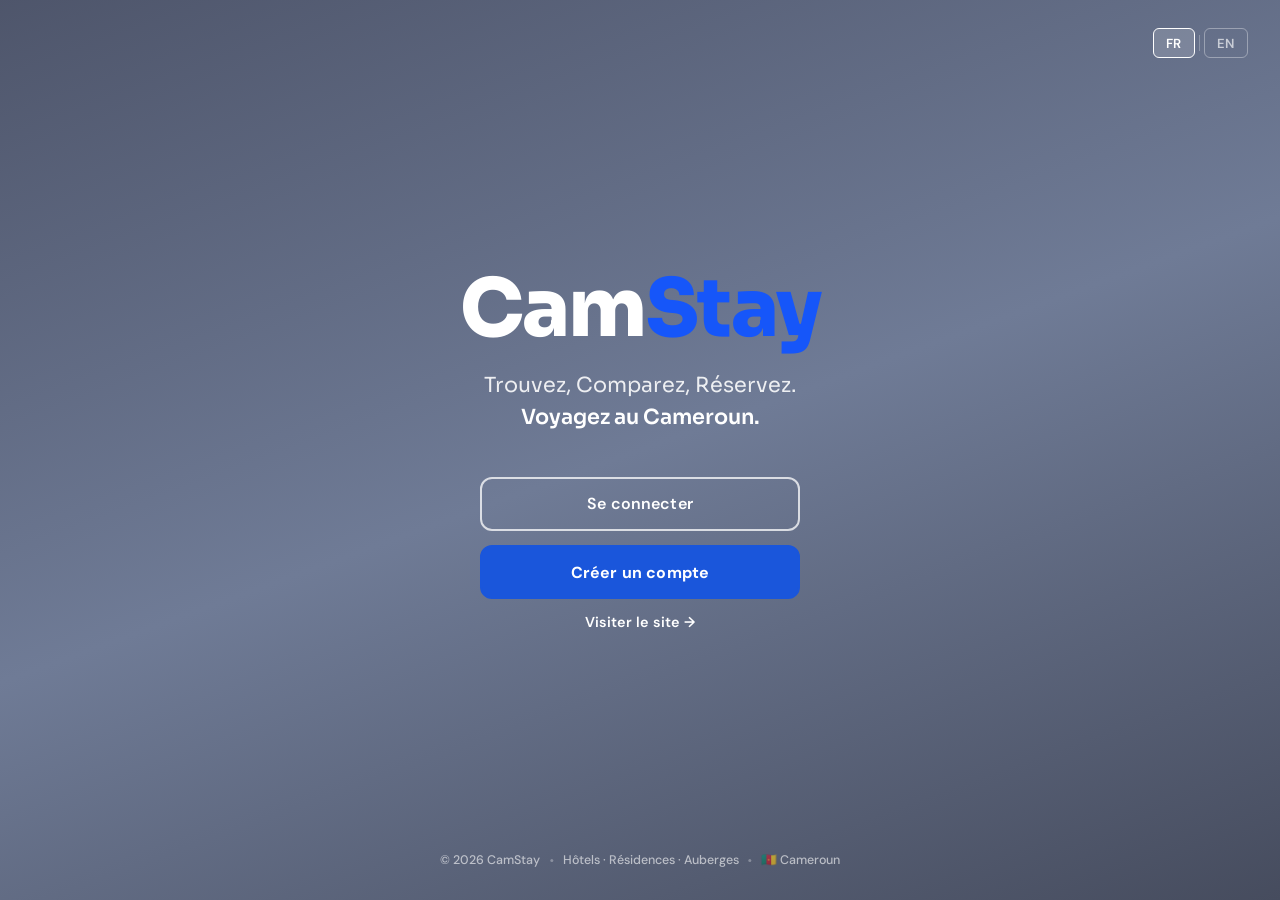
==== index.html @ e3833563 "Add files via upload" ====
<!DOCTYPE html>
<html lang="fr">
<head>
<meta charset="UTF-8">
<meta name="viewport" content="width=device-width, initial-scale=1.0">
<title>CamStay — Trouvez les meilleurs hébergements au Cameroun</title>
<link href="https://fonts.googleapis.com/css2?family=Sora:wght@300;400;500;600;700;800&family=DM+Sans:wght@300;400;500;600&display=swap" rel="stylesheet">
<style>
*, *::before, *::after { box-sizing: border-box; margin: 0; padding: 0; }

html, body {
  height: 100%;
  font-family: 'DM Sans', sans-serif;
  overflow: hidden;
}

/* ── BACKGROUND ── */
.splash {
  position: relative;
  width: 100vw;
  height: 100vh;
  display: flex;
  flex-direction: column;
  align-items: center;
  justify-content: center;
}

.splash-bg {
  position: absolute;
  inset: 0;
  background-image: url('https://www.shutterstock.com/image-photo/centre-region-cameroon-june-15-600nw-2645575133.jpg');
  background-size: cover;
  background-position: center;
  z-index: 0;
}

/* Dark gradient overlay */
.splash-overlay {
  position: absolute;
  inset: 0;
  background: linear-gradient(
    160deg,
    rgba(10, 20, 50, 0.72) 0%,
    rgba(15, 35, 80, 0.60) 50%,
    rgba(8, 16, 40, 0.75) 100%
  );
  z-index: 1;
}

/* ── LANG SWITCHER (top right) ── */
.lang-switcher {
  position: absolute;
  top: 1.75rem;
  right: 2rem;
  display: flex;
  align-items: center;
  gap: 0.25rem;
  z-index: 10;
}

.lang-btn {
  padding: 0.35rem 0.75rem;
  border-radius: 6px;
  border: 1.5px solid rgba(255,255,255,0.35);
  background: transparent;
  color: rgba(255,255,255,0.65);
  font-family: 'DM Sans', sans-serif;
  font-size: 0.82rem;
  font-weight: 600;
  cursor: pointer;
  letter-spacing: 0.04em;
  transition: all 0.2s;
}
.lang-btn:hover {
  border-color: rgba(255,255,255,0.7);
  color: white;
}
.lang-btn.active {
  background: rgba(255,255,255,0.15);
  border-color: white;
  color: white;
}

.lang-sep {
  width: 1px;
  height: 16px;
  background: rgba(255,255,255,0.25);
}

/* ── CENTER CONTENT ── */
.splash-content {
  position: relative;
  z-index: 2;
  display: flex;
  flex-direction: column;
  align-items: center;
  text-align: center;
  padding: 0 1.5rem;
  animation: fadeInUp 0.8s ease both;
}

/* Logo */
.splash-logo {
  font-family: 'Sora', sans-serif;
  font-size: clamp(3rem, 8vw, 5rem);
  font-weight: 800;
  line-height: 1;
  margin-bottom: 1.25rem;
  letter-spacing: -0.02em;
}
.logo-cam { color: #ffffff; }
.logo-stay { color: #1656f9; }

/* Tagline */
.splash-tagline {
  font-family: 'Sora', sans-serif;
  font-size: clamp(1rem, 2.5vw, 1.3rem);
  font-weight: 400;
  color: rgba(255,255,255,0.88);
  line-height: 1.55;
  max-width: 400px;
  margin-bottom: 2.75rem;
}
.splash-tagline strong {
  color: white;
  font-weight: 600;
}

/* Buttons */
.splash-actions {
  display: flex;
  flex-direction: column;
  gap: 0.9rem;
  width: 100%;
  max-width: 320px;
}

.btn-login {
  padding: 0.9rem 2rem;
  background: transparent;
  border: 2px solid rgba(255,255,255,0.75);
  border-radius: 12px;
  color: white;
  font-family: 'DM Sans', sans-serif;
  font-size: 1rem;
  font-weight: 600;
  cursor: pointer;
  transition: all 0.25s;
  letter-spacing: 0.01em;
}
.btn-login:hover {
  background: rgba(255,255,255,0.12);
  border-color: white;
}

.btn-register {
  padding: 0.9rem 2rem;
  background: #1a56db;
  border: 2px solid #1a56db;
  border-radius: 12px;
  color: white;
  font-family: 'DM Sans', sans-serif;
  font-size: 1rem;
  font-weight: 700;
  cursor: pointer;
  transition: all 0.25s;
  letter-spacing: 0.01em;
}
.btn-register:hover {
  background: #1341b0;
  border-color: #1341b0;
  transform: translateY(-2px);
  box-shadow: 0 8px 24px rgba(26,86,219,0.45);
}

.see-all {
  color: #fff;
  font-weight: 600;
  font-size: 0.9rem;
  transition: opacity 0.2s;
  text-decoration: none;
}
.see-all:hover { opacity: 0.7; }

/* ── BOTTOM BADGE ── */
.splash-footer {
  position: absolute;
  bottom: 2rem;
  left: 50%;
  transform: translateX(-50%);
  z-index: 2;
  display: flex;
  align-items: center;
  gap: 0.6rem;
  color: rgba(255,255,255,0.45);
  font-size: 0.78rem;
  white-space: nowrap;
}
.splash-footer span { color: rgba(255,255,255,0.6); font-weight: 500; }
.footer-dot {
  width: 3px; height: 3px;
  background: rgba(255,255,255,0.3);
  border-radius: 50%;
}

/* ── ANIMATION ── */
@keyframes fadeInUp {
  from { opacity: 0; transform: translateY(28px); }
  to   { opacity: 1; transform: translateY(0); }
}

.splash-logo   { animation: fadeInUp 0.7s 0.1s ease both; }
.splash-tagline { animation: fadeInUp 0.7s 0.25s ease both; }
.splash-actions { animation: fadeInUp 0.7s 0.4s ease both; }

/* ── RESPONSIVE ── */
@media (max-width: 480px) {
  .lang-switcher { top: 1.25rem; right: 1.25rem; }
  .splash-actions { max-width: 100%; }
  .splash-footer,.splash-footer span{
    display: grid;
    grid-template-columns: 1fr 1fr;
  }
  .footer-dot{display: none;}
}
</style>
</head>
<body>

<div class="splash">

  <!-- Background image -->
  <div class="splash-bg"></div>
  <div class="splash-overlay"></div>

  <!-- Language switcher -->
  <div class="lang-switcher">
    <button class="lang-btn active" onclick="setLang('fr', this)">FR</button>
    <div class="lang-sep"></div>
    <button class="lang-btn" onclick="setLang('en', this)">EN</button>
  </div>

  <!-- Main content -->
  <div class="splash-content">
    <div class="splash-logo">
      <span class="logo-cam">Cam</span><span class="logo-stay">Stay</span>
    </div>

    <p class="splash-tagline" id="tagline">
      Trouvez, Comparez, Réservez.<br>
      <strong>Voyagez au Cameroun.</strong>
    </p>

    <div class="splash-actions">
      <button class="btn-login" onclick="window.location.href='login.html'" id="btn-login">
        Se connecter
      </button>
      <button class="btn-register" onclick="window.location.href='login.html'" id="btn-register">
        Créer un compte
      </button>
      <a href="accueil.html" class="see-all">Visiter le site →</a>
    </div>
  </div>

  <!-- Footer -->
  <div class="splash-footer">
    <span>© 2026 CamStay</span>
    <div class="footer-dot"></div>
    <span>Hôtels · Résidences · Auberges</span>
    <div class="footer-dot"></div>
    <span>🇨🇲 Cameroun</span>
  </div>

</div>

<script>
const translations = {
  fr: {
    tagline: 'Trouvez, Comparez, Réservez.<br><strong>Voyagez au Cameroun.</strong>',
    login:    'Se connecter',
    register: 'Créer un compte',
  },
  en: {
    tagline: 'Find, Compare, Book.<br><strong>Travel across Cameroon.</strong>',
    login:    'Log in',
    register: 'Create an account',
  }
};

function setLang(lang, btn) {
  document.querySelectorAll('.lang-btn').forEach(b => b.classList.remove('active'));
  btn.classList.add('active');
  const t = translations[lang];
  document.getElementById('tagline').innerHTML   = t.tagline;
  document.getElementById('btn-login').textContent  = t.login;
  document.getElementById('btn-register').textContent = t.register;
  document.documentElement.lang = lang;
}
</script>

</body>
</html>
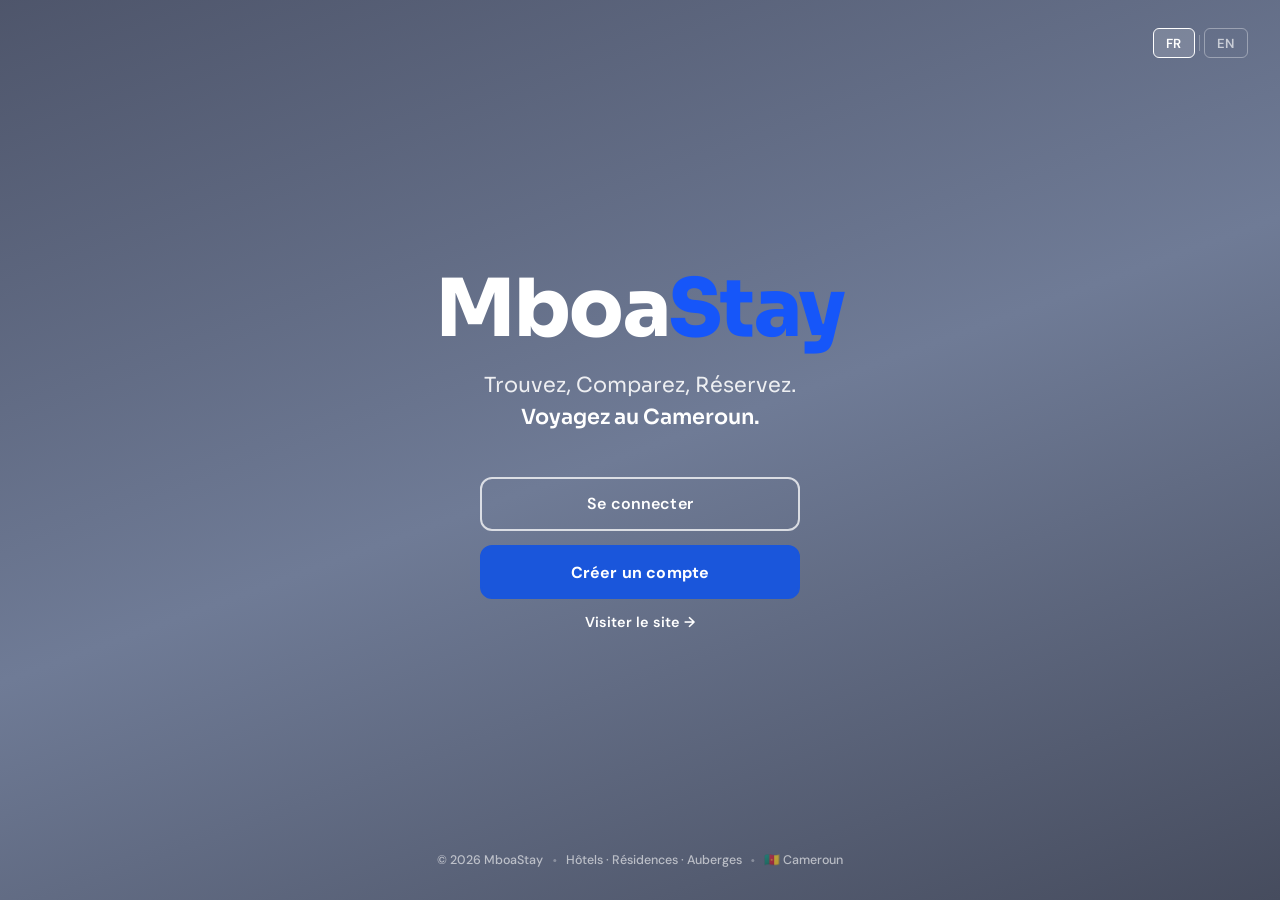
==== commit 55adcd25: "Add files via upload" ====
--- a/index.html
+++ b/index.html
@@ -3,7 +3,7 @@
 <head>
 <meta charset="UTF-8">
 <meta name="viewport" content="width=device-width, initial-scale=1.0">
-<title>CamStay — Trouvez les meilleurs hébergements au Cameroun</title>
+<title>MboaStay — Trouvez les meilleurs hébergements au Cameroun</title>
 <link href="https://fonts.googleapis.com/css2?family=Sora:wght@300;400;500;600;700;800&family=DM+Sans:wght@300;400;500;600&display=swap" rel="stylesheet">
 <style>
 *, *::before, *::after { box-sizing: border-box; margin: 0; padding: 0; }
@@ -243,7 +243,7 @@
   <!-- Main content -->
   <div class="splash-content">
     <div class="splash-logo">
-      <span class="logo-cam">Cam</span><span class="logo-stay">Stay</span>
+      <span class="logo-cam">Mboa</span><span class="logo-stay">Stay</span>
     </div>
 
     <p class="splash-tagline" id="tagline">
@@ -264,7 +264,7 @@
 
   <!-- Footer -->
   <div class="splash-footer">
-    <span>© 2026 CamStay</span>
+    <span>© 2026 MboaStay</span>
     <div class="footer-dot"></div>
     <span>Hôtels · Résidences · Auberges</span>
     <div class="footer-dot"></div>
